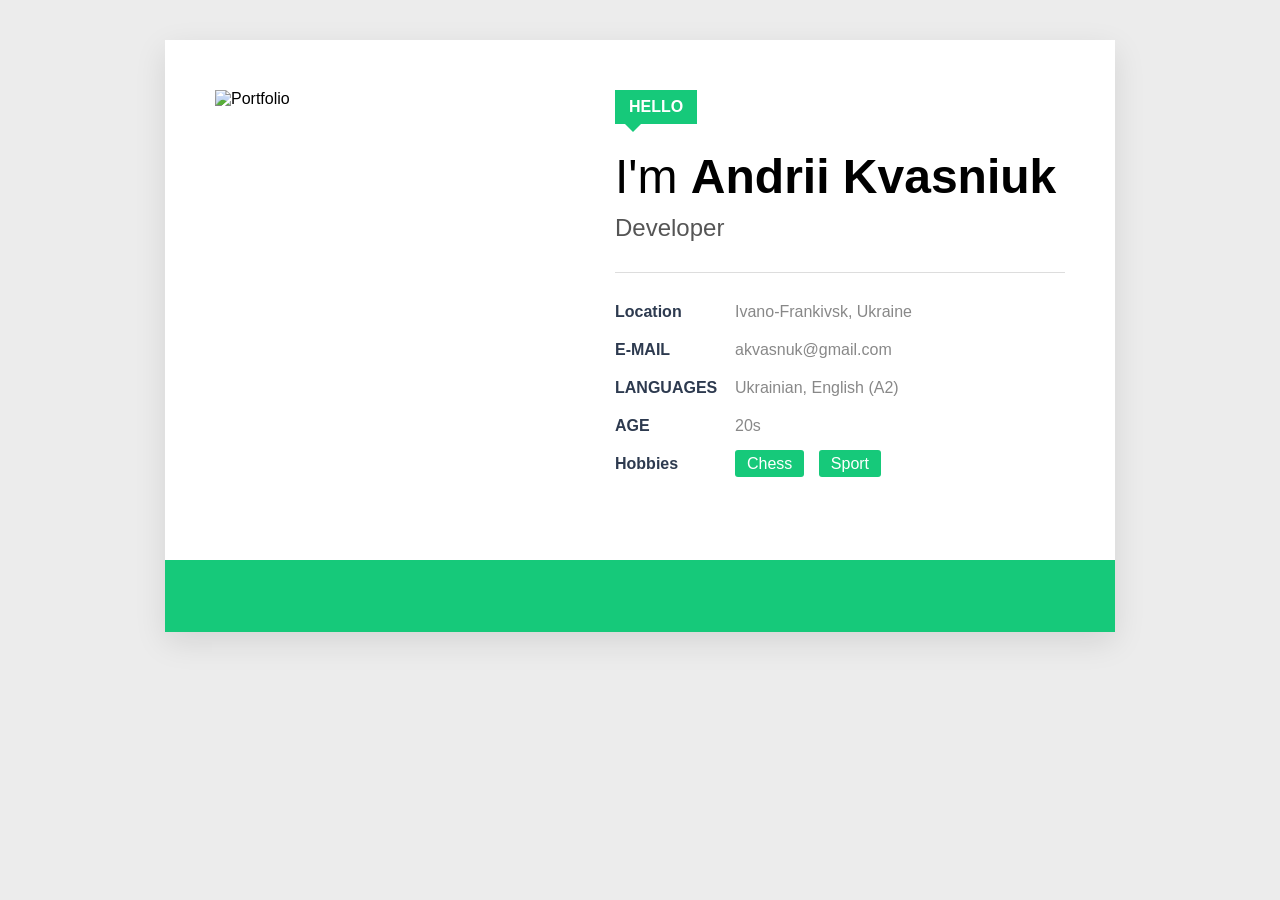
==== index.html @ 8fdf16c2 "add portfolio page" ====
<!doctype html>
<html lang="en">
  <head>
    <meta charset="UTF-8" />
    <meta name="viewport" content="width=device-width, initial-scale=1.0" />
    <title>Portfolio</title>
    <link rel="stylesheet" href="styles.css" />
  </head>
  <body>
    <div class="profile-card">
      <div class="profile-content">
        <div class="profile-image">
          <img
            src="https://www.atlasandboots.com/wp-content/uploads/2019/05/ama-dablam2-most-beautiful-mountains-in-the-world.jpg"
            alt="Portfolio"
          />
        </div>

        <div class="profile-info">
          <div class="badge">HELLO</div>

          <h1>I'm <span>Andrii Kvasniuk</span></h1>

          <p class="job-title">Developer</p>

          <hr />

          <div class="info-grid">
            <div class="label">Location</div>
            <div class="value">Ivano-Frankivsk, Ukraine</div>

            <div class="label">E-MAIL</div>
            <div class="value">akvasnuk@gmail.com</div>

            <div class="label">LANGUAGES</div>
            <div class="value">Ukrainian, English (A2)</div>

            <div class="label">AGE</div>
            <div class="value">20s</div>

            <div class="label">Hobbies</div>
            <div class="value">
              <span class="status">Chess</span>
              <span class="status">Sport</span>
            </div>
          </div>
        </div>
      </div>

      <div class="socials">
        <a href="#" class="facebook"></a>
        <a href="#" class="twitter"></a>
        <a href="#" class="linkedin"></a>
        <a href="#" class="instagram"></a>
      </div>
    </div>
  </body>
</html>
---- styles.css ----
* {
  box-sizing: border-box;
  margin: 0;
  padding: 0;
}

body {
  background: #ececec;
  font-family: Arial, sans-serif;
  padding: 40px;
}

.profile-card {
  max-width: 950px;
  margin: auto;
  background: white;
  box-shadow: 0 10px 30px rgba(0,0,0,.1);
}

.profile-content {
  display: flex;
  gap: 50px;
  padding: 50px;
}

.profile-image {
    width: 350px;
    height: 420px;
    overflow: hidden;
}

.profile-image img {
    width: 100%;
    height: 100%;
    object-fit: cover;
}

.profile-info {
  flex: 1;
}

.badge {
  display: inline-block;
  background: #16c97a;
  color: white;
  padding: 8px 14px;
  font-weight: bold;
  position: relative;
}

.badge::after {
  content: "";
  position: absolute;
  left: 10px;
  bottom: -8px;

  border-left: 8px solid transparent;
  border-right: 8px solid transparent;
  border-top: 8px solid #16c97a;
}

h1 {
  margin-top: 25px;
  font-size: 48px;
  font-weight: 300;
}

h1 span {
  font-weight: 700;
}

.job-title {
  margin-top: 10px;
  color: #555;
  font-size: 24px;
}

hr {
  margin: 30px 0;
  border: none;
  border-top: 1px solid #ddd;
}

.info-grid {
  display: grid;
  grid-template-columns: 120px 1fr;
  row-gap: 20px;
}

.label {
  font-weight: bold;
  color: #2d3a4f;
}

.value {
  color: #888;
}

.status {
  background: #16c97a;
  color: white;
  padding: 5px 12px;
  border-radius: 3px;
  margin-right: 10px;
}

.socials {
  background: #16c97a;
  display: flex;
  justify-content: center;
  gap: 50px;
  padding: 25px;
}

.socials a {
  color: white;
  text-decoration: none;
  font-weight: bold;
}

.socials a::before {
  content: "";
  display: inline-block;
  width: 18px;
  height: 18px;
  margin-right: 8px;
  background-size: contain;
  background-repeat: no-repeat;
}

.facebook::before {
  background-image: url("https://cdn.jsdelivr.net/gh/simple-icons/simple-icons/icons/facebook.svg");
}

.twitter::before {
  background-image: url("https://cdn.jsdelivr.net/gh/simple-icons/simple-icons/icons/x.svg");
}

.linkedin::before {
  background-image: url("https://cdn.jsdelivr.net/gh/simple-icons/simple-icons/icons/linkedin.svg");
}

.instagram::before {
  background-image: url("https://cdn.jsdelivr.net/gh/simple-icons/simple-icons/icons/instagram.svg");
}
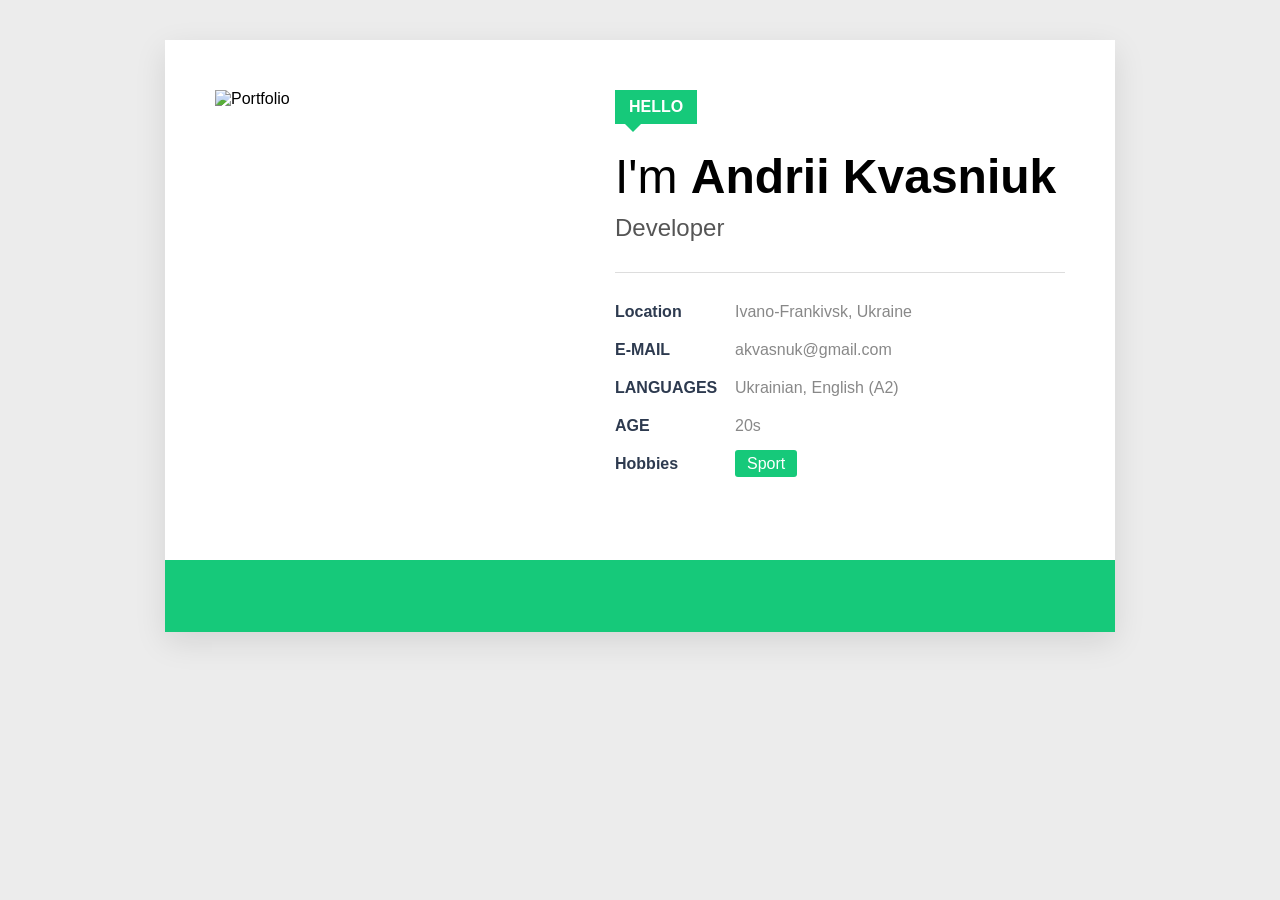
==== commit 58f23c16: "Modified index.html" ====
--- a/index.html
+++ b/index.html
@@ -40,7 +40,6 @@
 
             <div class="label">Hobbies</div>
             <div class="value">
-              <span class="status">Chess</span>
               <span class="status">Sport</span>
             </div>
           </div>
